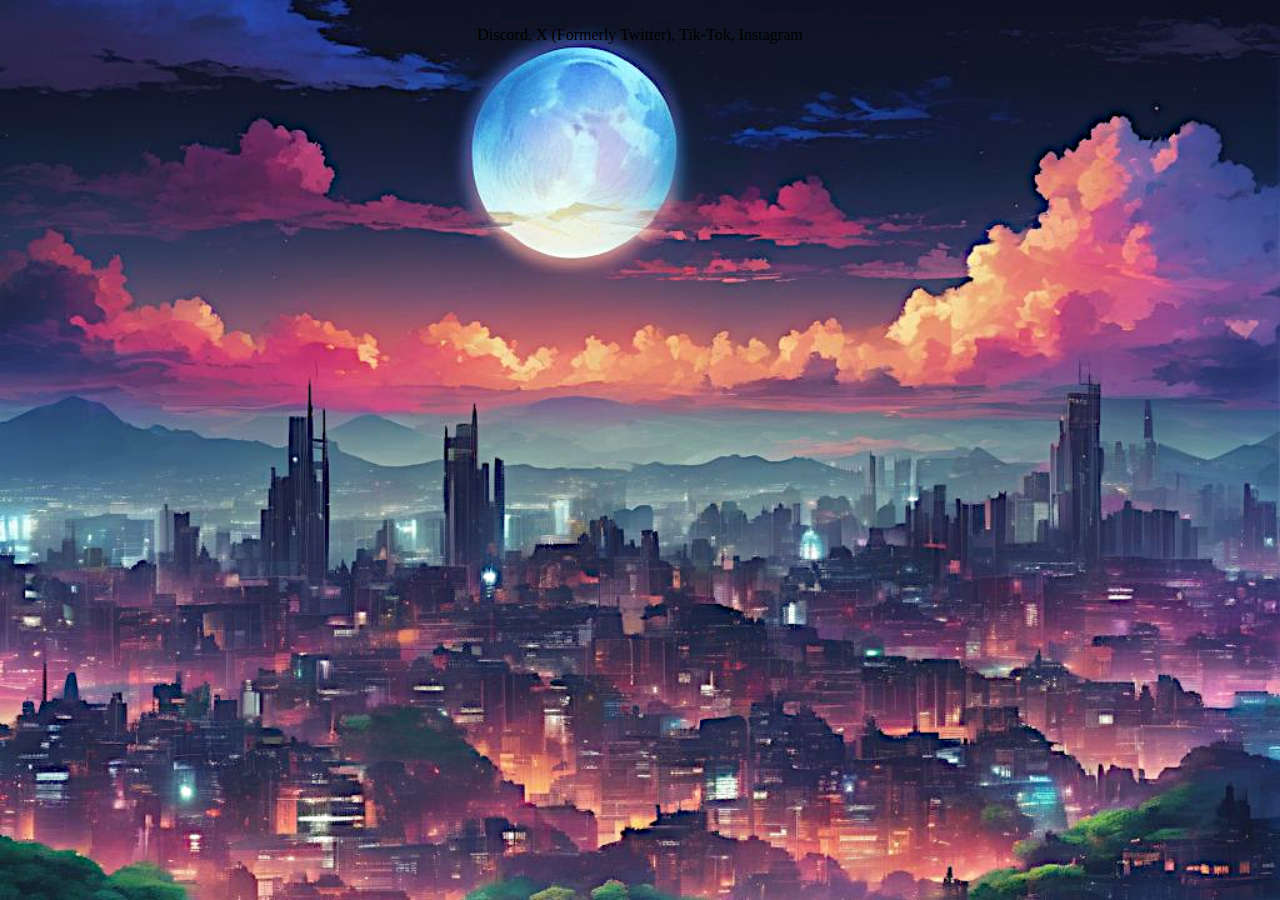
==== info.html @ 7e92c914 "Version 0.4c" ====
<!DOCTYPE html>
<html>
<!-- Title Manages Style Information -->
<title>Kemijarvi - Info</title>
	<link rel="stylesheet" href="index.css">
	<link rel="icon" type="image/x-icon" href="https://kemijarvi.github.io/resources/icon.png">
<!-- Head Manages Cookies Information -->
<head>

</head>
<body>
	<p>
	Discord, X (Formerly Twitter), Tik-Tok, Instagram
	</p>
</body>
</html>
---- index.css ----
/* Background Image, Text Alignment, & Border */
body {
	background-image: url('https://kemijarvi.github.io/resources/bg_0a.png');
	background-size: cover;
	text-align: center;
	margin: auto;
	width: 50%;
	height: 50%;
	padding: 10px;
}
/* Add padding to containers */
.container {
	padding: 16px;
}
/* Menu Button Styles */
ul {
	float: left;
	display: inline;
	list-style-type: none;
	margin: 0;
	padding: 0;
	overflow: hidden;
	background-color: #333;
}
ul a {
	display: block;
	color: white;
	text-align: center;
	padding: 14px 16px;
	text-decoration: none;
}
/* Add a hover effect for buttons */
ul a:hover {
	opacity: 0.8;
	background-color: #999;
}

/* Change styles for span and cancel button on extra small screens */
@media screen and (max-width: 300px) {

}
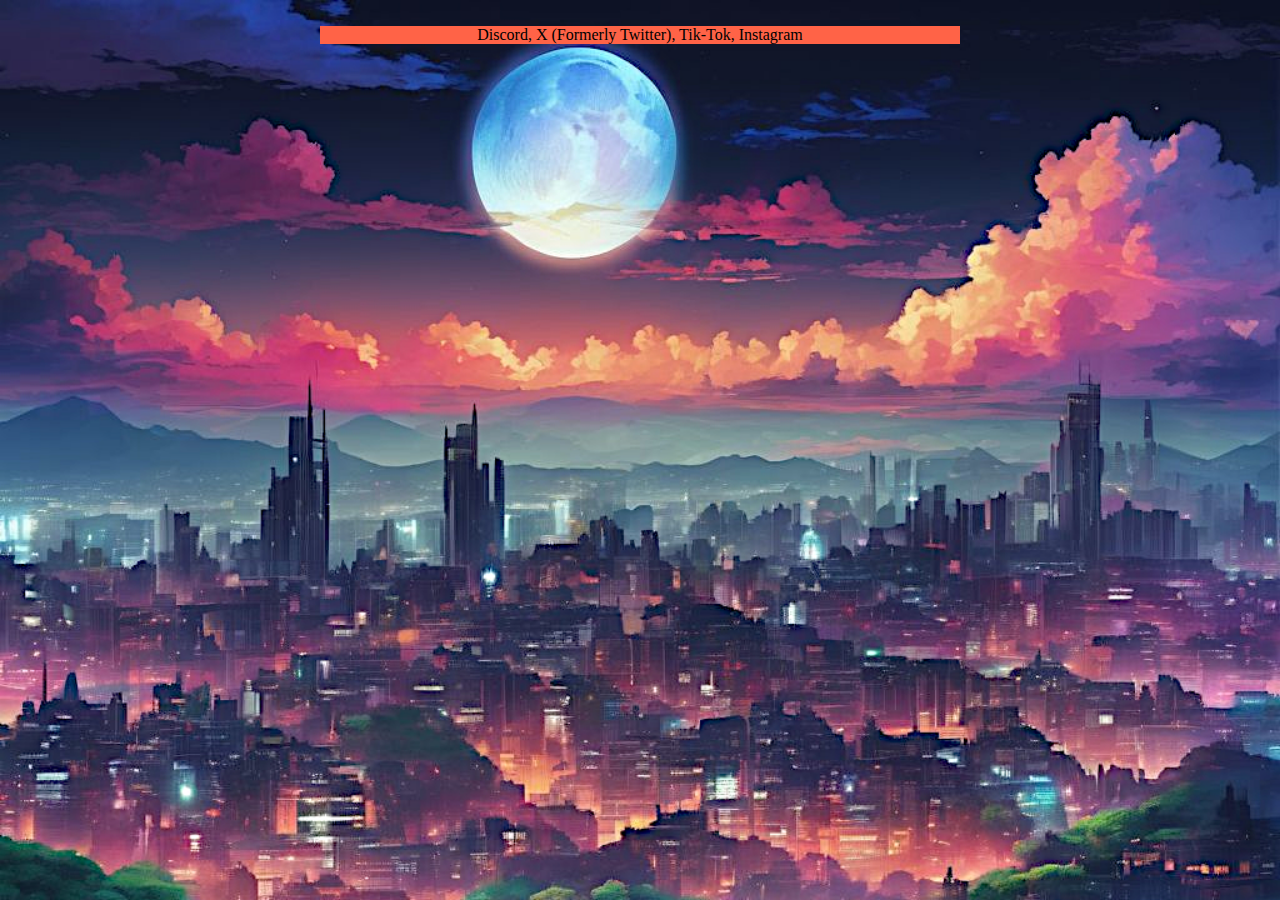
==== commit cec46615: "Version 0.4d" ====
--- a/info.html
+++ b/info.html
@@ -9,7 +9,7 @@
 
 </head>
 <body>
-	<p>
+	<p style="background-color:Tomato;">
 	Discord, X (Formerly Twitter), Tik-Tok, Instagram
 	</p>
 </body>
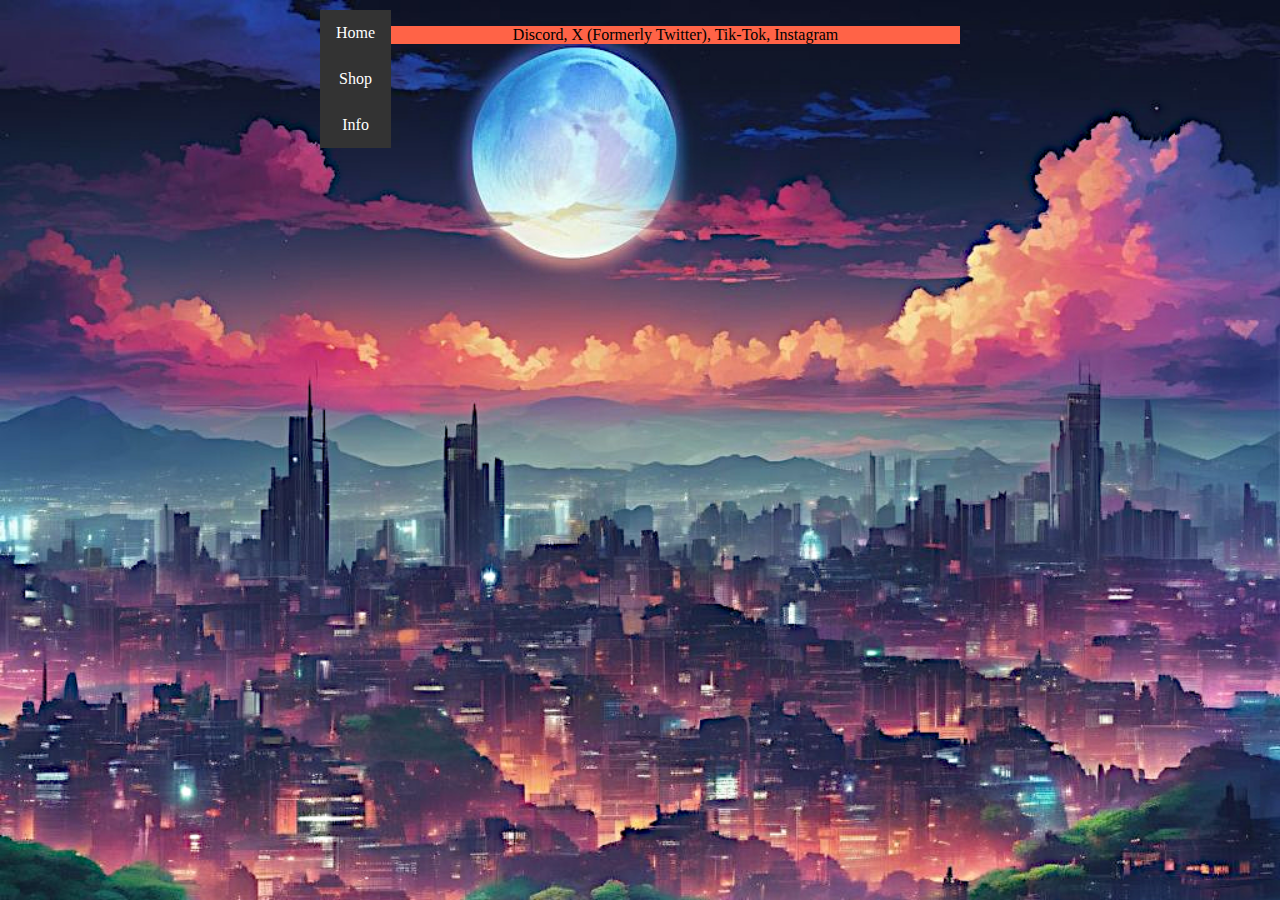
==== commit 8c333fda: "Version 0.5a" ====
--- a/info.html
+++ b/info.html
@@ -2,13 +2,18 @@
 <html>
 <!-- Title Manages Style Information -->
 <title>Kemijarvi - Info</title>
-	<link rel="stylesheet" href="index.css">
+	<link rel="stylesheet" href="info.css">
 	<link rel="icon" type="image/x-icon" href="https://kemijarvi.github.io/resources/icon.png">
 <!-- Head Manages Cookies Information -->
 <head>
 
 </head>
 <body>
+	<ul>
+		<li><a href="index.html">Home</a></li>
+		<li><a href="https://kemijarvi.tebex.io/">Shop</a></li>
+		<li><a href="info.html">Info</a></li>
+	</ul>
 	<p style="background-color:Tomato;">
 	Discord, X (Formerly Twitter), Tik-Tok, Instagram
 	</p>
--- a/info.css
+++ b/info.css
@@ -0,0 +1,40 @@
+/* Background Image, Text Alignment, & Border */
+body {
+	background-image: url('https://kemijarvi.github.io/resources/bg_0a.png');
+	background-size: cover;
+	text-align: center;
+	margin: auto;
+	width: 50%;
+	height: 50%;
+	padding: 10px;
+}
+/* Add padding to containers */
+.container {
+	padding: 16px;
+}
+/* Menu Button Styles */
+ul {
+	float: left;
+	display: inline;
+	list-style-type: none;
+	margin: 0;
+	padding: 0;
+	overflow: hidden;
+	background-color: #333;
+}
+ul a {
+	display: block;
+	color: white;
+	text-align: center;
+	padding: 14px 16px;
+	text-decoration: none;
+}
+/* Add a hover effect for buttons */
+ul a:hover {
+	opacity: 0.8;
+	background-color: #999;
+}
+/* Change styles for span and cancel button on extra small screens */
+@media screen and (max-width: 300px) {
+
+}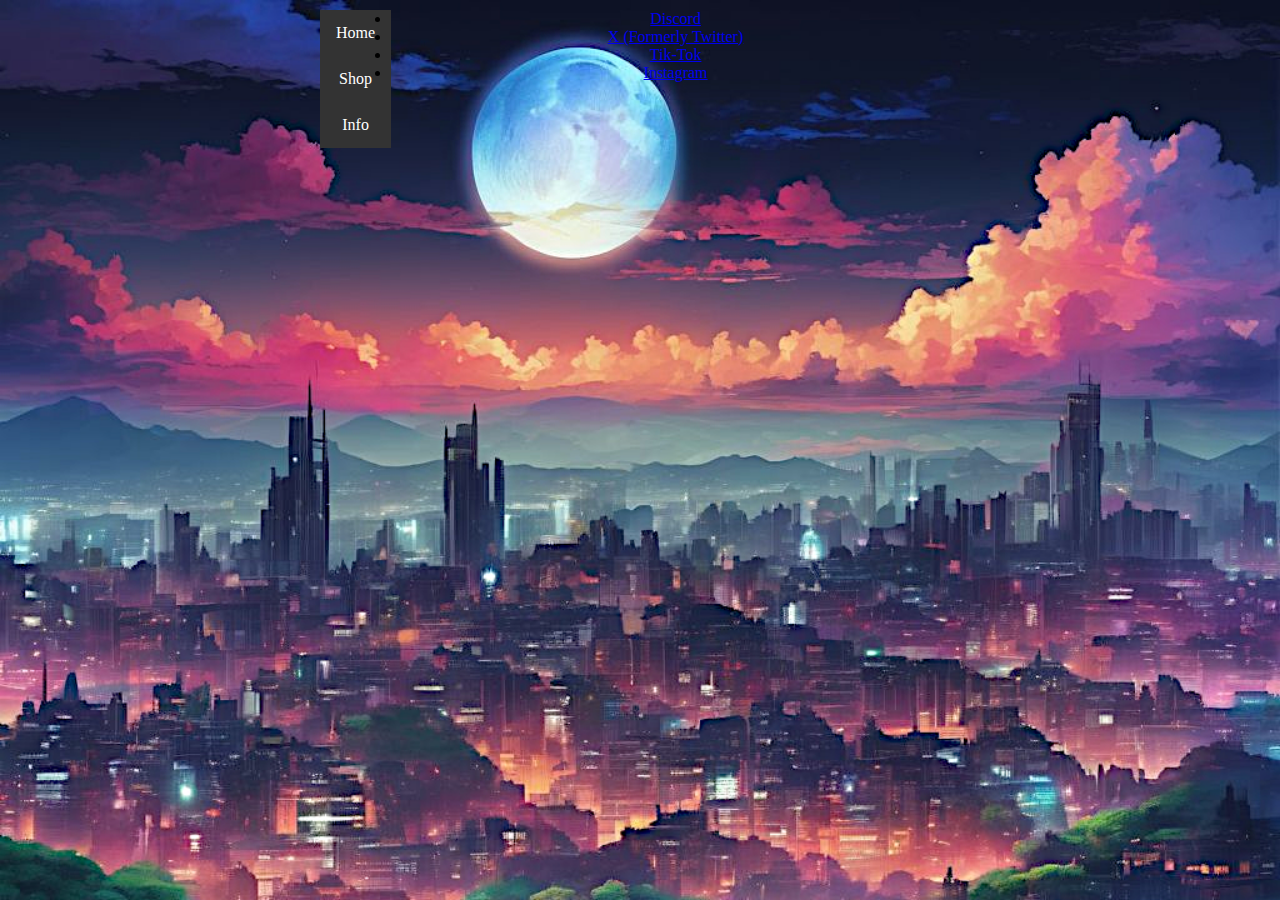
==== commit 27010b46: "Version 0.5b" ====
--- a/info.html
+++ b/info.html
@@ -15,7 +15,10 @@
 		<li><a href="info.html">Info</a></li>
 	</ul>
 	<p style="background-color:Tomato;">
-	Discord, X (Formerly Twitter), Tik-Tok, Instagram
+		<li><a href="https://discord.gg/gnfuyAfehE">Discord</a></li>
+		<li><a href="https://twitter.com/KushWithaK">X (Formerly Twitter)</a></li>
+		<li><a href="https://www.tiktok.com/@kemijarvi">Tik-Tok</a></li>
+		<li><a href="https://www.instagram.com/KushWithaK/">Instagram</a></li>
 	</p>
 </body>
 </html>--- a/info.css
+++ b/info.css
@@ -34,6 +34,28 @@
 	opacity: 0.8;
 	background-color: #999;
 }
+/* Menu Button Styles */
+p {
+	float: left;
+	display: inline;
+	list-style-type: none;
+	margin: 0;
+	padding: 0;
+	overflow: hidden;
+	background-color: #333;
+}
+p a {
+	display: block;
+	color: white;
+	text-align: center;
+	padding: 14px 16px;
+	text-decoration: none;
+}
+/* Add a hover effect for buttons */
+p a:hover {
+	opacity: 0.8;
+	background-color: #999;
+}
 /* Change styles for span and cancel button on extra small screens */
 @media screen and (max-width: 300px) {
 
